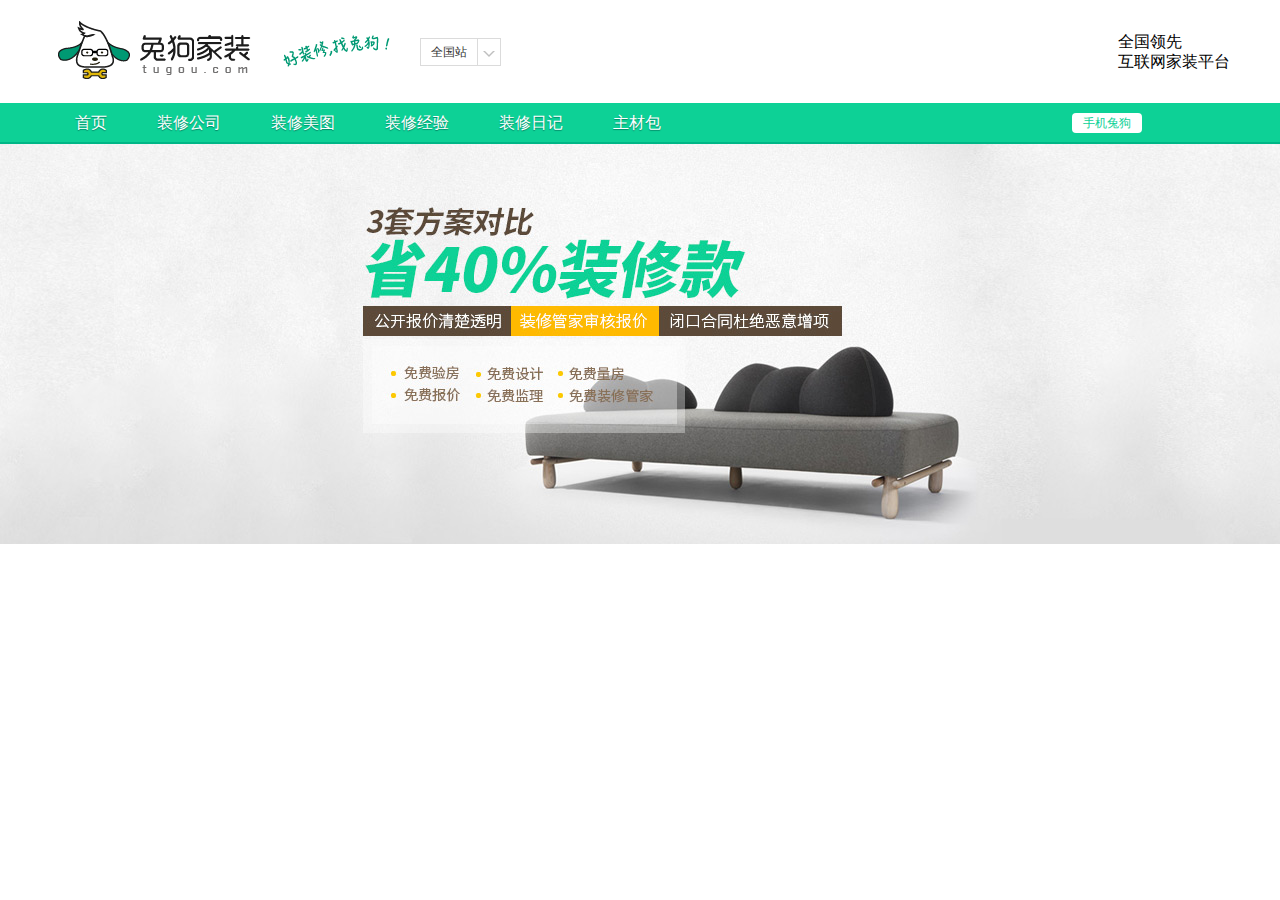
==== homePage/index.html @ f689abb0 "保存未完成的兔狗整装版页面" ====
<!DOCTYPE html>
<html lang="en">
<head>
	<meta charset="UTF-8">
	<title>整体装首页</title>
</head>
<link rel="stylesheet" href="css/main.css">
<body>

<div class="logo">

	<div class="logo_div">
		<img src="images/logo.png" alt="">
	</div>

	<div class="logo_div">
		<img src="images/slogan.png" alt="">
	</div>

	<div class="logo_div">
		<span class="areaSpan">全国站
		<i></i>
		</span>
		<ul id="areaUl">
		<li class="areaUl_li">
			<span>[A-E]</span>
			<span>北京站</span>
			<span>重庆站</span>
			<span>成都站</span>
			<span>长沙站</span>
		</li>
		<li class="areaUl_li">
			<span>[F-H]</span>
			<span>杭州站</span>
			<span>福州站</span>
			<span>广州站</span>
			<span>合肥站</span>
		</li>
		<li class="areaUl_li">
			<span>[J-L]</span>
			<span>济南站</span>
		</li>
		<li class="areaUl_li">
			<span>[M-Q]</span>
			<span>南京站</span>
			<span>宁波站</span>
			<span>青岛站</span>
		</li>
		<li class="areaUl_li">
			<span>[R-T]</span>
			<span>上海站</span>
			<span>苏州站</span>
			<span>深圳站</span>
			<span>石家庄站</span>
			<span>太原站</span>
			<span>天津站</span>
		</li>
		<li class="areaUl_li">
			<span>[W-X]</span>
			<span>武汉站</span>
			<span>无锡站</span>
			<span>西安站</span>
		</li>
		<li class="areaUl_li">
			<span>[Y-Z]</span>
			<span>郑州站</span>
		</li>
		</ul>
	</div>
	<div class="logo_div_right">
		<span>全国领先<br/>互联网家装平台</span>
	</div>
	<div class="logo_div_right">
		<i></i>
	</div>

</div>

<div class="nav">
	<ul class="navUl">
		<li class="navUl_li">首页</li>
		<li class="navUl_li">装修公司</li>
		<li class="navUl_li">装修美图</li>
		<li class="navUl_li">装修经验</li>
		<li class="navUl_li">装修日记</li>
		<li class="navUl_li">主材包</li>
		<li class="navUl_li_right">
		<span>手机兔狗</span>
		<div class="li_img">
			<span>随时随地 省心装修</span>
			<img src="images/qrcode_mobile.jpg" alt="">
		</div>
		</li>
		<li class="navUl_li_right"><i></i></li>

	</ul>
</div>

<div class="content">
	<div class="banerContainer">
		<div class="banerleft">
			<div class="banerTitle">一站式整装全包</div>
			<div class="banerContent">
				<span>预算省30% 配置高30%</span>
				<div class="banerInput">
					<input type="text" placeholder="您的姓名">
					<input type="text" placeholder="手机号码">
					<div class="chooseCity">
						<span>选择城市</span>
						<i></i>
					</div>
					<div class="apointment">立即预约</div>
					<div class="userNum">已有<i> 2000 </i>户业主预约成功</div>
				</div>
			</div>
		</div>
		<div class="banerright">
			<img src="images/banner_free.png" alt="">
		</div>
	</div>
	<!-- <div class="contentBgScroll"> -->
			<div class="contentBg" id="contentBg1">
				<img src="images/banner_0.jpg" class="tranformX" alt="">
			</div>
			<div class="contentBg" id="contentBg2">
				<img src="images/banner_1.jpg" class="tranformX" alt="">
			</div>
			<div class="contentBg" id="contentBg3">
				<img src="images/banner_2.jpg" class="tranformX" alt="">
			</div>
	<!-- </div> -->
	
</div>


<script src="../js/jquery-2.1.3.min.js"></script>
   <script src="js/main.js"></script> 
</body>
</html>
---- homePage/css/main.css ----
@charset UTF-8;
html,body{
	margin: 0;
	padding: 0;
	width: 100%;
	font: 12px/1.5 \5FAE\8F6F\96C5\9ED1, tahoma, arial, \5B8B\4F53, sans-serif;
}
.logo{
	position: relative;
	width: 1180px;
	height: 103px;
	margin: 0 auto;
}
.logo .logo_div{
	display: block;
	float: left;
	position: relative;
	height: 100%;
}
.logo .logo_div img{
	display: block;
	position: relative;
	height: 100%;
}
.logo .logo_div:nth-child(2) img{
	height: 50px;
	top: 50%;
	margin: -25px 0 0 0;
}
.logo .logo_div .areaSpan{
	display: block;
	position: relative;
	width: 81px;
	height: 28px;
	top: 50%;
	line-height: 26px;
	margin: -14px 0 0 0;
	padding: 0 0 0 10px;
	color: #333333;
	border: 1px solid #dbdbdb;
	overflow: hidden;
	cursor: pointer;
	 box-sizing:border-box;
  -webkit-box-sizing:border-box;
  -moz-box-sizing:border-box;
  -ms-box-sizing:border-box;
  -o-box-sizing:border-box;
}
.logo .logo_div .areaSpan:hover i{
	-webkit-transform:rotate3D(0,0,1,-180deg);
  -moz-transform:rotate3D(0,0,1,-180deg);
  -o-transform:rotate3D(0,0,1,-180deg);
  -ms-transform:rotate3D(0,0,1,-180deg);
  transform:rotate3D(0,0,1,-180deg);
  border-width: 0 1px 0 0;
}
.logo .logo_div .areaSpan:hover i::before{
border-color: #009973 transparent transparent ;
}
.logo .logo_div .areaSpan i{
	display: block;
	position: relative;
	float: right;
	width: 23px;
	height: 28px;
	border-width: 0 0 0 1px;
	border-color: #dbdbdb;
	border-style: solid;
	box-sizing:border-box;
  -webkit-box-sizing:border-box;
  -moz-box-sizing:border-box;
  -ms-box-sizing:border-box;
  -o-box-sizing:border-box;
}
.logo .logo_div .areaSpan i::before{
	content: '';
	position: absolute;
	top: 50%;
	left: 50%;
	margin: -2px 0 0 -6px;
	width: 0;
	height: 0;
	border-width: 6px;
	 border-color: #bfbfbf transparent transparent ;
	 border-style: solid;
}
.logo .logo_div .areaSpan i::after{
	content: '';
	position: absolute;
	top: 50%;
	left: 50%;
	margin: -2px 0 0 -4px;
	width: 0;
	height: 0;
	border-width: 4px;
	border-color: #fff transparent transparent ;
	border-style: solid;
}
.logo .logo_div .areaSpan:hover + #areaUl,
.logo .logo_div #areaUl:hover{
	height: auto;
	padding: 15px 10px 5px 10px;
	border: 1px solid #dbdbdb;
}
.logo .logo_div #areaUl{
	position: relative;
	display: block;
	list-style: none;
	margin: 0;
	padding: 0;
	width: 450px;
	height: 0;
	top: 50%;
	/*margin: 14px 0 0 0;*/
	margin: -1px 0 0 0;
	z-index: 99;
	overflow: hidden;
	background-color: #fff;
	box-sizing:border-box;
  -webkit-box-sizing:border-box;
  -moz-box-sizing:border-box;
  -ms-box-sizing:border-box;
  -o-box-sizing:border-box;
   -webkit-transition: height .6s ease-in;
  -moz-transition: height .6s ease-in;
  -o-transition: height .6s ease-in;
  -ms-transition: height .6s ease-in;
  transition: height .6s ease-in;  
}
.logo .logo_div #areaUl .areaUl_li{
	display: block;
	position: relative;
	width: 100%;
	margin:0 0 15px 0;
}
.logo .logo_div #areaUl .areaUl_li span{
	text-align: center;
	display: inline-block;
	width: 58px;
}
.logo .logo_div #areaUl .areaUl_li span:nth-child(1){
	color: #42a98a;
}
.logo .logo_div_right{
	position: relative;
	float: right;
	height: 100%;
	
}
.logo .logo_div_right span{
	display: block;
	position: relative;
	top: 50%;
	margin: -20px 0 0 0;
	font-size: 16px;
	line-height: 20px;
}
.logo .logo_div_right i{
	display: block;
	position: relative;
	width: 50px;
	height: 50px;
	top: 50%;
	margin: -25px 0 0 0;
	background: url("http://img.tugou.com/images/tugou5/icon_new.png") no-repeat;
	background-position: -200px 0;
}
.nav{
	position: relative;
	height:41px;
	width: 100%;
	background-color: #0dd196;
		box-sizing:border-box;
  -webkit-box-sizing:border-box;
  -moz-box-sizing:border-box;
  -ms-box-sizing:border-box;
  -o-box-sizing:border-box;
  border-color:#00b686;
  border-style:solid;
  border-width: 0 0 2px 0; 
}
.nav .navUl{
	display: block;
	position: relative;
	list-style: none;
	margin: 0 auto;
	padding: 0;
	height: 100%;
	width: 1180px;
}
.nav .navUl .navUl_li{
	display: block;
	position: relative;
	height: 100%;
	line-height: 40px;
	font-size: 16px;
	text-shadow: 0 1px 1px rgba(2, 128, 97, .9);
	color: #fff;
	float: left;
	padding: 0 25px 0 25px;
}
.nav .navUl .navUl_li:hover{
	background-color: #03b085;
}
.nav .navUl .navUl_li_right{
	display: block;
	position: relative;
	height: 100%;
	float: right;
}
.nav .navUl .navUl_li_right span{
	display: block;
	position: relative;
	top: 50%;
	width: 70px;
	height: 20px;
	margin: -10px 0 0 0;
	background-color: #fff;
	color: #0dd196;
	text-align: center;
	border-radius: 4px;
	line-height: 20px;
}
.nav .navUl .navUl_li_right:hover .li_img,
.nav .navUl .navUl_li_right .li_img:hover{
	height: 190px;
	padding: 15px;
	border: 2px solid #00b686;
}
.nav .navUl .navUl_li_right .li_img{
	position: relative;
	width: 158px;
	height: 0;
	top: 100%;
	margin: -10px 0 0 0;
	background-color: #fff;
	overflow: hidden;
	z-index: 999;
	box-sizing:border-box;
  -webkit-box-sizing:border-box;
  -moz-box-sizing:border-box;
  -ms-box-sizing:border-box;
  -o-box-sizing:border-box;
}
.nav .navUl .navUl_li_right .li_img span{
	display: block;
	position: relative;
	width: 100%;
	top: 0;
	color: #3f4752;
    font-size: 14px;
    margin:0 0 10px 0;
}
.nav .navUl .navUl_li_right .li_img img{
	display: block;
	position: relative;
}
.nav .navUl .navUl_li_right i{
	display: block;
	position: relative;
	width: 18px;
	height: 26px;
	background: url("http://img.tugou.com/images/tugou5/icon_new.png") no-repeat;
	background-position: -166px -12px;
	top: 50%;
	right: 10px;
	margin: -13px 0 0 0;
}
.content{
	position: relative;
	width: 100%;
	height: 400px;
}
.content .banerContainer{
	position: relative;
	width: 1180px;
	height: 0;
	margin: 0 auto;
}
.content .banerContainer .banerleft{
	position: absolute;
	width: 259px;
	height: 355px;
	border-top: 2px solid #00b686;
	background-color: #fff;
	margin: 17px 0 0 0;
	top: 0;
	left: 0;
	box-sizing:border-box;
  -webkit-box-sizing:border-box;
  -moz-box-sizing:border-box;
  -ms-box-sizing:border-box;
  -o-box-sizing:border-box;
}
.content .banerContainer .banerleft .banerTitle{
	position: relative;
	width: 100%;
	height: 54px;
	line-height: 54px;
	text-align: center;
	font-size: 28px;
	font-weight: bold;
}
.content .banerContainer .banerleft .banerContent{
	position: relative;
	width: 259px;
	height: 299px;
	padding: 20px;
	box-sizing:border-box;
  -webkit-box-sizing:border-box;
  -moz-box-sizing:border-box;
  -ms-box-sizing:border-box;
  -o-box-sizing:border-box;
}
.content .banerContainer .banerleft .banerContent span{
	display: block;
	position: relative;
	margin: 0 0 15px 0;
	color: #03b085;
	font-size: 15px;
	text-align: center;
}
.content .banerContainer .banerleft .banerContent .banerInput{
	position: relative;
	width: 219px;
	height: 208px;
}
.content .banerContainer .banerleft .banerContent .banerInput input{
	display: block;
	position: relative;
	width: 100%;
	height: 44px;
	margin: 0 0 8px 0;
	padding: 0 10px 0 10px;
	color: #bfbfbf;
	font-size: 12px;
	border: 1px solid #e5e5e5;
	box-sizing:border-box;
  -webkit-box-sizing:border-box;
  -moz-box-sizing:border-box;
  -ms-box-sizing:border-box;
  -o-box-sizing:border-box;
}
.content .banerContainer .banerleft .banerContent .banerInput .chooseCity{
	display: block;
	position: relative;
	width: 100%;
	height: 46px;
	padding: 0 10px 0 10px;
	color: #bfbfbf;
	font-size: 12px;
	border: 1px solid #e5e5e5;
	background-color: #fafafa;
	box-sizing:border-box;
  -webkit-box-sizing:border-box;
  -moz-box-sizing:border-box;
  -ms-box-sizing:border-box;
  -o-box-sizing:border-box;
}
.content .banerContainer .banerleft .banerContent .banerInput .chooseCity > span{
	line-height: 46px;
	display: inline;
	color:#626262;
	font-size: 12px;;
	font-size: 12px;
}
.content .banerContainer .banerleft .banerContent .banerInput .chooseCity > i{
	display: block;
	position: relative;
	float: right;
	width: 23px;
	height: 28px;
	top: 50%;
	right: 0;
	margin: -14px 0 0 0;
}
.content .banerContainer .banerleft .banerContent .banerInput .chooseCity i::before{
	content: '';
	position: absolute;
	top: 50%;
	left: 50%;
	margin: -2px 0 0 -6px;
	width: 0;
	height: 0;
	border-width: 6px;
	 border-color: #bfbfbf transparent transparent ;
	 border-style: solid;
}
.content .banerContainer .banerleft .banerContent .banerInput .chooseCity i::after{
	content: '';
	position: absolute;
	top: 50%;
	left: 50%;
	margin: -2px 0 0 -4px;
	width: 0;
	height: 0;
	border-width: 4px;
	border-color: #fff transparent transparent ;
	border-style: solid;
}
.content .banerContainer .banerleft .banerContent .banerInput .chooseCity:hover > i{
	-webkit-transform:rotate3D(0,0,1,-180deg);
  -moz-transform:rotate3D(0,0,1,-180deg);
  -o-transform:rotate3D(0,0,1,-180deg);
  -ms-transform:rotate3D(0,0,1,-180deg);
  transform:rotate3D(0,0,1,-180deg);
}
.content .banerContainer .banerleft .banerContent .banerInput .chooseCity:hover > i::before{
border-color: #bfbfbf transparent transparent ;
}
.content .banerContainer .banerleft .banerContent .banerInput .apointment{
	position: relative;
	width: 100%;
	height: 44px;
	line-height: 44px;
	text-align: center;
	font-size: 18px;
	color: #FFFFFF;
	background-color: #03b085;
	margin: 7px 0 7px 0;
}
.content .banerContainer .banerleft .banerContent .banerInput .userNum{
	position: relative;
	width: 100%;
	height: 18px;
	text-align: center;
	line-height: 18px;
	color: #bfbfbf;
	font-size: 12px;
}
.content .banerContainer .banerleft .banerContent .banerInput .userNum > i{
	font-style: normal;
	color: #ffc800;
}
.content .banerContainer .banerright{
	position: absolute;
	width: 230px;
	height: 400px;
	top: 0;
	right: 0;
}
.content .banerContainer .banerright img{
	display: block;
	position: relative;
	height: 100%;
	top: 0;
	left: 0;
}
.content .contentBg{
	position: absolute;
	top: 0;
	height: 100%;
	width: 100%;
	float: left;
	 -webkit-transition: all 1.2s ease-in;
  -moz-transition: all 1.2s ease-in;
  -o-transition: all 1.2s ease-in;
  -ms-transition: all 1.2s ease-in;
  transition: all 1.2s ease-in;  
}
.content #contentBg1{
	left: 0;
}
.content #contentBg2{
	left: 100%;
}
.content #contentBg1{
	left: 200%;
}
.content .contentBg img{
	position: absolute;
	height: 100%;
	top: 0;
	left: 50%;
}
.tranformX{
	-webkit-transform:translate3D(-50%,0,0);
  -moz-transform:translate3D(-50%,0,0);
  -o-transform:translate3D(-50%,0,0);
  -ms-transform:translateX(-50%);
  transform:translate3D(-50%,0,0);
}
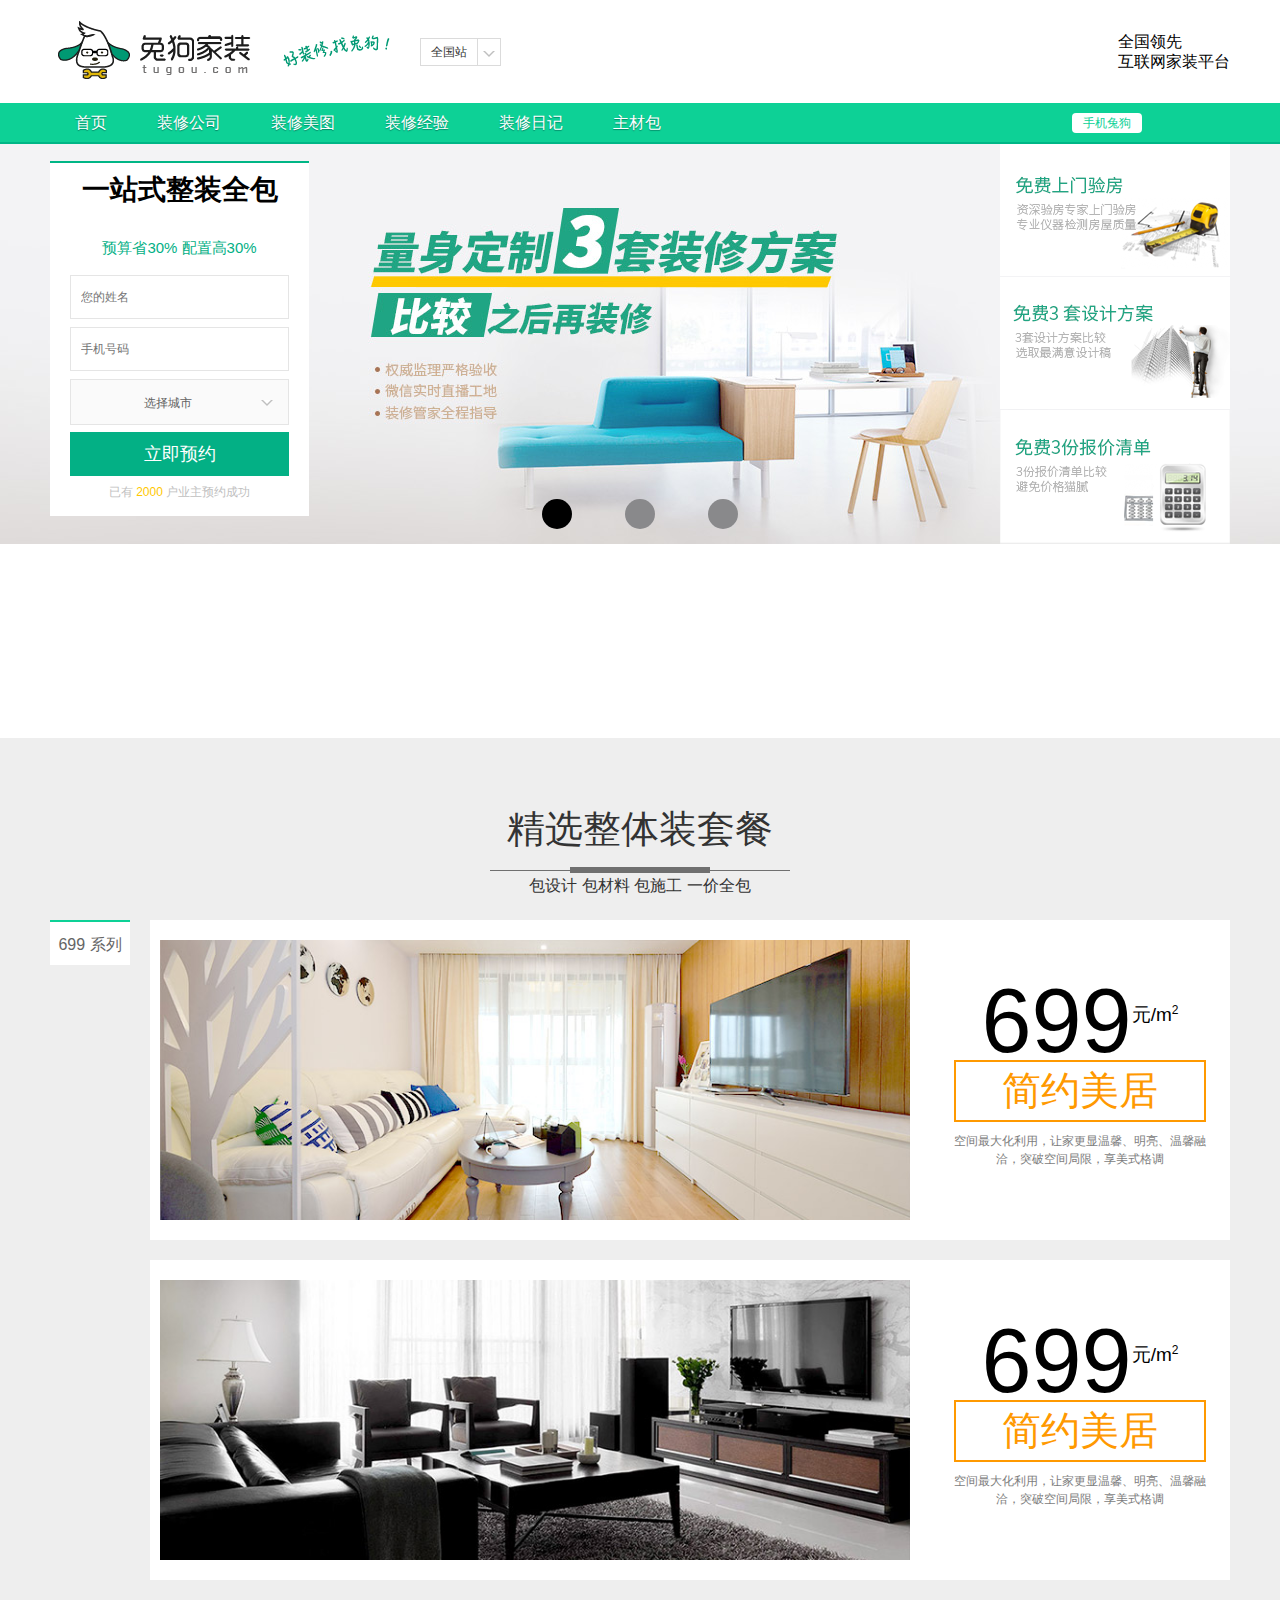
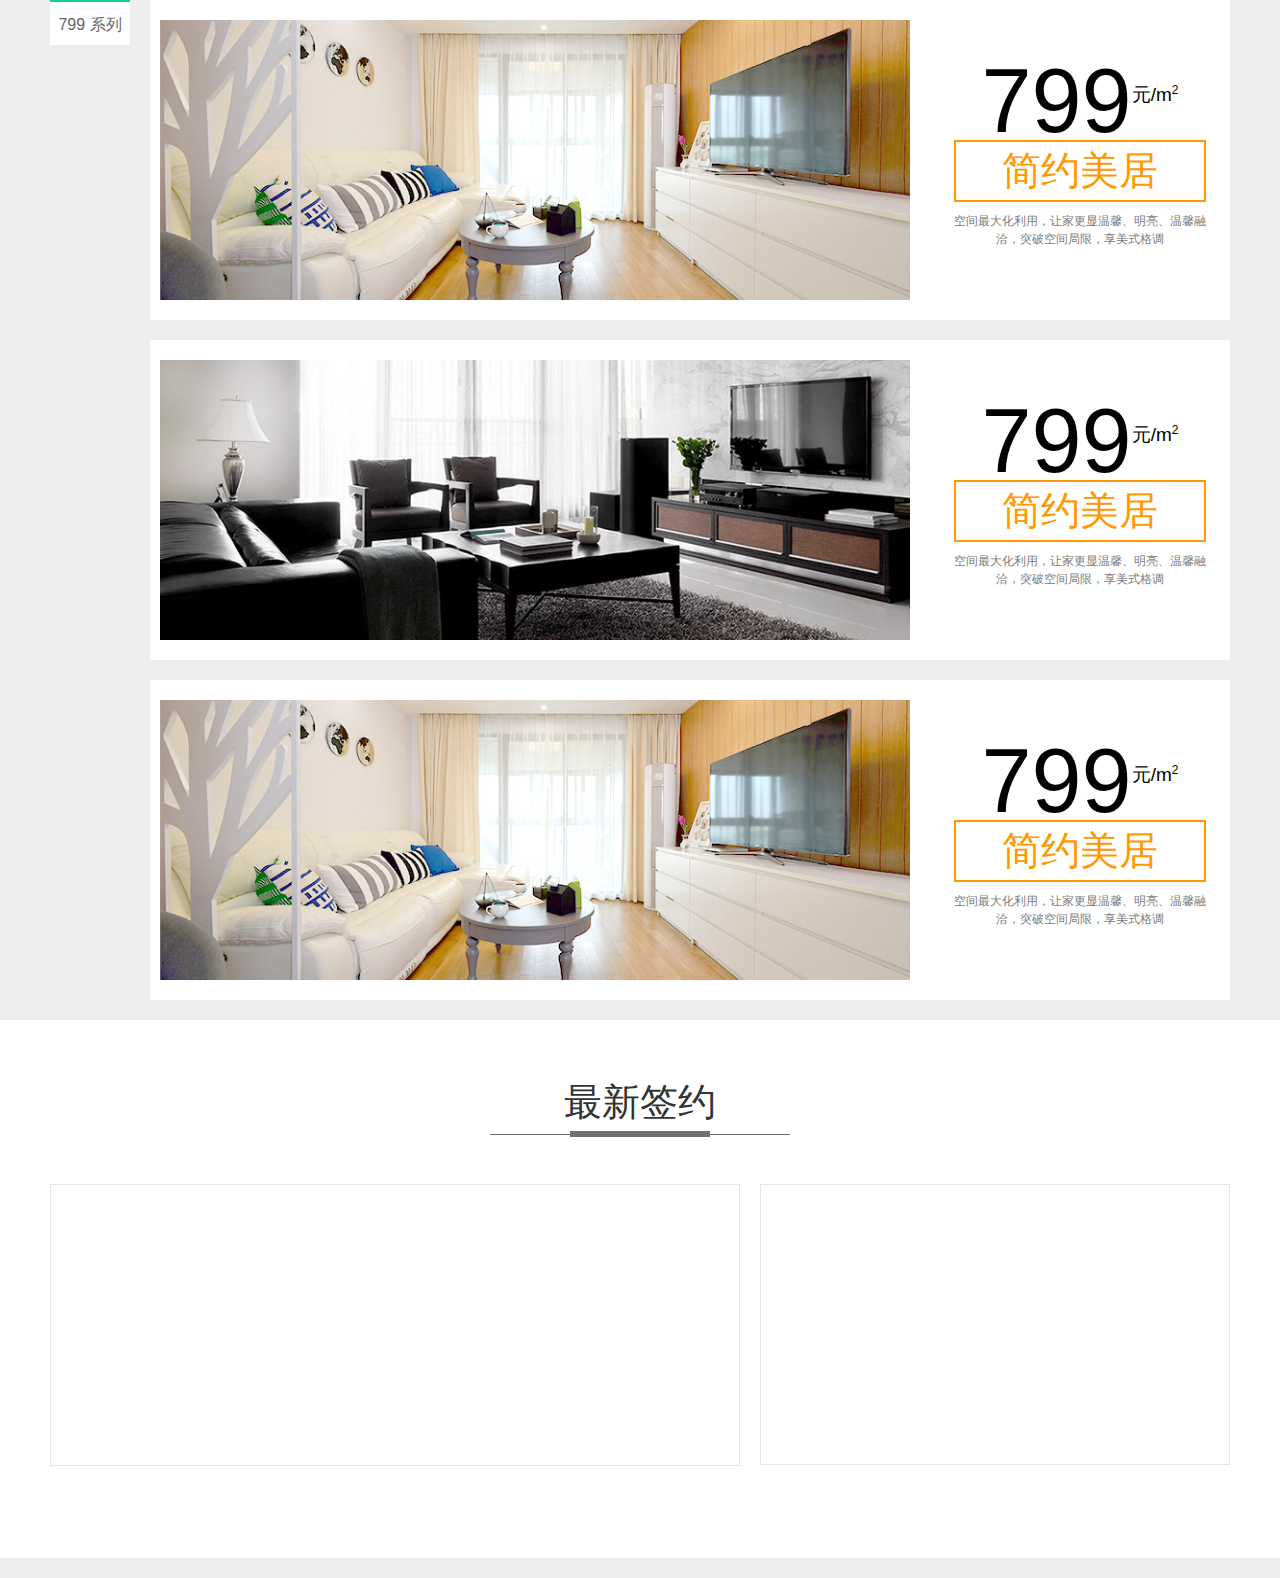
==== commit 1b6e7e2b: "保存整体装进度" ====
--- a/homePage/index.html
+++ b/homePage/index.html
@@ -119,6 +119,9 @@
 		</div>
 	</div>
 	<!-- <div class="contentBgScroll"> -->
+	<input type="radio" class="radioInput" name="contentBg" checked id="radio1">
+	<input type="radio" class="radioInput" name="contentBg" id="radio2">
+	<input type="radio" class="radioInput" name="contentBg" id="radio3">
 			<div class="contentBg" id="contentBg1">
 				<img src="images/banner_0.jpg" class="tranformX" alt="">
 			</div>
@@ -129,8 +132,110 @@
 				<img src="images/banner_2.jpg" class="tranformX" alt="">
 			</div>
 	<!-- </div> -->
-	
-</div>
+</div>
+
+
+<div class="iconContainer">
+		<i></i>
+</div>
+
+<div class="bottomHalf">
+	<div class="wordTitle">
+		<span>精选整体装套餐</span>
+	</div>
+
+	<div class="btmItem">
+		<div class="price" style="opacity:1;">699 系列</div>
+		<div class="itemContent">
+			<div class="itemImg">
+				<div class="itemMask">
+					<span>查看详情 ></span>
+				</div>
+				<img src="images/1.jpg" alt="">
+			</div>
+			<div class="itemTitle">
+				<span>699<sup>元/m<sup>2</sup></sup></span>
+				<span>简约美居</span>
+				<span>空间最大化利用，让家更显温馨、明亮、温馨融洽，突破空间局限，享美式格调</span>
+			</div>
+		</div>
+	</div>
+	<div class="btmItem">
+		<div class="price">699 系列</div>
+		<div class="itemContent">
+			<div class="itemImg">
+				<div class="itemMask">
+					<span>查看详情 ></span>
+				</div>
+				<img src="images/2.jpg" alt="">
+			</div>
+			<div class="itemTitle">
+				<span>699<sup>元/m<sup>2</sup></sup></span>
+				<span>简约美居</span>
+				<span>空间最大化利用，让家更显温馨、明亮、温馨融洽，突破空间局限，享美式格调</span>
+			</div>
+		</div>
+	</div>
+	<div class="btmItem">
+		<div class="price" style="opacity:1;">799 系列</div>
+		<div class="itemContent">
+			<div class="itemImg">
+				<div class="itemMask">
+					<span>查看详情 ></span>
+				</div>
+				<img src="images/1.jpg" alt="">
+			</div>
+			<div class="itemTitle">
+				<span>799<sup>元/m<sup>2</sup></sup></span>
+				<span>简约美居</span>
+				<span>空间最大化利用，让家更显温馨、明亮、温馨融洽，突破空间局限，享美式格调</span>
+			</div>
+		</div>
+	</div>
+	<div class="btmItem">
+		<div class="price">699 系列</div>
+		<div class="itemContent">
+			<div class="itemImg">
+				<div class="itemMask">
+					<span>查看详情 ></span>
+				</div>
+				<img src="images/2.jpg" alt="">
+			</div>
+			<div class="itemTitle">
+				<span>799<sup>元/m<sup>2</sup></sup></span>
+				<span>简约美居</span>
+				<span>空间最大化利用，让家更显温馨、明亮、温馨融洽，突破空间局限，享美式格调</span>
+			</div>
+		</div>
+	</div>
+	<div class="btmItem">
+		<div class="price">699 系列</div>
+		<div class="itemContent">
+			<div class="itemImg">
+				<div class="itemMask">
+					<span>查看详情 ></span>
+				</div>
+				<img src="images/1.jpg" alt="">
+			</div>
+			<div class="itemTitle">
+				<span>799<sup>元/m<sup>2</sup></sup></span>
+				<span>简约美居</span>
+				<span>空间最大化利用，让家更显温馨、明亮、温馨融洽，突破空间局限，享美式格调</span>
+			</div>
+		</div>
+	</div>
+
+	<div class="userBaner">
+		<div class="userBanerContent">
+			<span>最新签约</span>
+			<div class="sliderBox"></div>
+			<div class="signBox"></div>
+		</div>
+	</div>
+</div>
+
+
+
 
 
 <script src="../js/jquery-2.1.3.min.js"></script>
--- a/homePage/css/main.css
+++ b/homePage/css/main.css
@@ -22,7 +22,7 @@
 	position: relative;
 	height: 100%;
 }
-.logo .logo_div:nth-child(2) img{
+.logo .logo_div:nth-child(2) img{ 
 	height: 50px;
 	top: 50%;
 	margin: -25px 0 0 0;
@@ -207,6 +207,7 @@
 	position: relative;
 	height: 100%;
 	float: right;
+	cursor: pointer;
 }
 .nav .navUl .navUl_li_right span{
 	display: block;
@@ -226,6 +227,7 @@
 	height: 190px;
 	padding: 15px;
 	border: 2px solid #00b686;
+	z-index: 9999;
 }
 .nav .navUl .navUl_li_right .li_img{
 	position: relative;
@@ -270,6 +272,8 @@
 	position: relative;
 	width: 100%;
 	height: 400px;
+	overflow: hidden;
+	text-align: center;
 }
 .content .banerContainer{
 	position: relative;
@@ -286,6 +290,7 @@
 	margin: 17px 0 0 0;
 	top: 0;
 	left: 0;
+	z-index: 999;
 	box-sizing:border-box;
   -webkit-box-sizing:border-box;
   -moz-box-sizing:border-box;
@@ -438,6 +443,7 @@
 	height: 400px;
 	top: 0;
 	right: 0;
+	z-index: 999;
 }
 .content .banerContainer .banerright img{
 	display: block;
@@ -452,19 +458,76 @@
 	height: 100%;
 	width: 100%;
 	float: left;
+	opacity: .4;
+	overflow: hidden;
 	 -webkit-transition: all 1.2s ease-in;
   -moz-transition: all 1.2s ease-in;
   -o-transition: all 1.2s ease-in;
   -ms-transition: all 1.2s ease-in;
   transition: all 1.2s ease-in;  
 }
+.content .radioInput{
+	display: inline-block;
+	position: relative;
+	width: 60px;
+	height: 60px;
+	margin: 340px 10px 0 10px;
+	visibility: hidden;
+	cursor: pointer;
+	z-index: 999;
+}
+.content .radioInput::before{
+	content: '';
+	position: absolute;
+	width: 30px;
+	height: 30px;
+	top: 50%;
+	left: 50%;
+	margin: -15px 0 0 -15px;
+	border-radius: 50%;
+	visibility: visible;
+	background-color: rgb(137, 137, 139);
+}
+.content .radioInput:checked::before{
+	background-color: rgb(0,0,0);
+}
+#radio1:checked ~ .contentBg{
+	-webkit-transform:translate3D(0,0,0);
+  -moz-transform:translate3D(0,0,0);
+  -o-transform:translate3D(0,0,0);
+  -ms-transform:translateX(0);
+  transform:translate3D(0,0,0);
+}
+#radio2:checked ~ .contentBg{
+	-webkit-transform:translate3D(-100%,0,0);
+  -moz-transform:translate3D(-100%,0,0);
+  -o-transform:translate3D(-100%,0,0);
+  -ms-transform:translateX(-100%);
+  transform:translate3D(-100%,0,0);
+}
+#radio3:checked ~ .contentBg{
+	-webkit-transform:translate3D(-200%,0,0);
+  -moz-transform:translate3D(-200%,0,0);
+  -o-transform:translate3D(-200%,0,0);
+  -ms-transform:translateX(-200%);
+  transform:translate3D(-200%,0,0);
+}
+#radio1:checked ~ #contentBg1{
+	opacity: 1;
+}
+#radio2:checked ~ #contentBg2{
+	opacity: 1;
+}
+#radio3:checked ~ #contentBg3{
+	opacity: 1;
+}
 .content #contentBg1{
 	left: 0;
 }
 .content #contentBg2{
 	left: 100%;
 }
-.content #contentBg1{
+.content #contentBg3{
 	left: 200%;
 }
 .content .contentBg img{
@@ -472,6 +535,285 @@
 	height: 100%;
 	top: 0;
 	left: 50%;
+}
+.iconContainer{
+	position: relative;
+	width: 1180px;
+	height: 174px;
+	margin: 0 auto;
+}
+.iconContainer i{
+	display: block;
+	position: relative;
+	width: 100%;
+	height: 130px;
+	margin: 20px 0 20px 0;
+	background: url("http://img.tugou.com/images/tugou5/icon_new.png") no-repeat;
+	background-position: 0 -180px;
+}
+.bottomHalf{
+	position: relative;
+	width: 100%;
+	background: #eee;
+	padding: 0 0 20px 0;
+}
+.bottomHalf .wordTitle{
+	position: relative;
+	width: 1180px;
+	height: 182px;
+	margin: 0 auto;
+}
+.bottomHalf .wordTitle > span{
+	display: block;
+	position: absolute;
+	width: 100%;
+	height: 82px;
+	top: 50%;
+	margin: -41px 0 0 0;
+	text-align: center;
+	line-height: 82px;
+	font-size: 38px;
+	font-family: 微软雅黑, tahoma, arial, 宋体, sans-serif;
+	color: rgb(51, 51, 51);
+}
+.bottomHalf .wordTitle > span::before,
+.bottomHalf .wordTitle > span::after{
+	position: absolute;
+ 	left: 50%;
+ 	top: 100%;
+}
+.bottomHalf .wordTitle > span::before{
+	content: '包设计 包材料 包施工 一价全包';
+	width: 300px;
+	height: 30px;
+	font-size: 16px;
+	margin: 0 0 0 -150px;
+	line-height: 30px;
+	border-width: 1px 0 0 0;
+	border-style:solid;
+	border-color: #6f6f6f; 
+	 box-sizing:border-box;
+  -webkit-box-sizing:border-box;
+  -moz-box-sizing:border-box;
+  -ms-box-sizing:border-box;
+  -o-box-sizing:border-box;
+}
+.bottomHalf .wordTitle > span::after{
+	content: '';
+	height: 6px;
+	width: 140px;
+	margin: -3px 0 0 -70px;
+	background-color: #6f6f6f;
+}
+.bottomHalf .btmItem{
+	position: relative;
+	width: 1180px;
+	height: 320px;
+	margin: 0 auto 20px auto;
+}
+.bottomHalf .btmItem .price{
+	position: relative;
+	width: 80px;
+	height: 45px;
+	top: 0;
+	left: 0;
+	opacity: 0;
+	border-width: 2px 0 0 0;
+	border-style: solid;
+	border-color: #0dd196;
+	color: #656565;
+	font-size: 16px;
+	text-align: center;
+	line-height: 45px;
+	background-color: #fff;
+	box-sizing:border-box;
+  -webkit-box-sizing:border-box;
+  -moz-box-sizing:border-box;
+  -ms-box-sizing:border-box;
+  -o-box-sizing:border-box;
+}
+.bottomHalf .btmItem .itemContent{
+	position: absolute;
+	width: 1080px;
+	height: 100%;
+	right: 0;
+	top: 0;
+	background-color: #fff;
+}
+.bottomHalf .btmItem .itemContent .itemImg{
+	position: relative;
+	width: 750px;
+	height: 280px;
+	float: left;
+	margin: 20px 30px 0 10px;
+	overflow: hidden;
+}
+.bottomHalf .btmItem .itemContent .itemImg > img{
+	position: absolute;
+	width: 100%;
+	height: 100%;
+	top: 0;
+	left: 0;
+}
+.bottomHalf .btmItem .itemContent .itemImg .itemMask{
+	position: relative;
+	width: 100%;
+	height:0;
+	background-color: rgba(0,0,0,.3);
+	z-index: 999;
+	text-align: center;
+	overflow: hidden;
+	cursor: pointer;
+	 -webkit-transition: height .6s;
+  -moz-transition: height .6s;
+  -o-transition: height .6s;
+  -ms-transition: height .6s;
+  transition: height .6s;  
+}
+.bottomHalf .btmItem .itemContent .itemImg:hover .itemMask{
+	height: 100%;
+}
+.bottomHalf .btmItem .itemContent .itemImg .itemMask > span{
+	border: 2px solid #fff;
+	padding: 16px 60px;
+	font-size: 25px;
+	color: #fff;
+	text-align: center;
+	line-height: 280px;
+}
+.bottomHalf .btmItem .itemContent .itemTitle{
+	float: left;
+	position: relative;
+	width: 280px;
+	height: 280px;
+	margin: 20px 0 0 0;
+}
+.bottomHalf .btmItem .itemContent .itemTitle > span:nth-child(1){
+	display: block;
+	position: relative;
+	width: 90%;
+	left: 5%;
+	height: 90px;
+	margin: 30px 0 0 0;
+	line-height: 80px;
+	text-align: center;
+	font-size: 90px;
+}
+.bottomHalf .btmItem .itemContent .itemTitle > span >sup{
+	font-size: 19px;
+	text-align: center;
+}
+.bottomHalf .btmItem .itemContent .itemTitle > span > sup > sup{
+	font-size: 12px;
+	text-align: center;
+}
+.bottomHalf .btmItem .itemContent .itemTitle > span:nth-child(2){
+	display: block;
+	position: relative;
+	width: 90%;
+	left: 5%;
+	height: 62px;
+	line-height: 58px;
+	font-size: 39px;
+	color: #FF9900;
+	border: 2px solid #FF9900;
+	text-align: center;
+	margin: 0 0 10px 0;
+	box-sizing:border-box;
+  -webkit-box-sizing:border-box;
+  -moz-box-sizing:border-box;
+  -ms-box-sizing:border-box;
+  -o-box-sizing:border-box;
+}
+.bottomHalf .btmItem .itemContent .itemTitle > span:nth-child(3){
+	display: block;
+	position: relative;
+	font-size: 12px;
+	text-align: center;
+	color:#7d7d7d;
+	padding: 0 5%;
+}
+.bottomHalf  .userBaner{
+	position: relative;
+	width: 100%;
+	height: 538px;
+	padding: 0 0 90px 0;
+	background-color: #fff;
+	box-sizing:border-box;
+  -webkit-box-sizing:border-box;
+  -moz-box-sizing:border-box;
+  -ms-box-sizing:border-box;
+  -o-box-sizing:border-box;
+}
+.bottomHalf  .userBaner  .userBanerContent{
+	position: relative;
+	width: 1180px;
+	height: 398px;
+	margin: 0 auto;
+}
+.bottomHalf  .userBaner  .userBanerContent > span{
+	display: block;
+	position: absolute;
+	width: 100%;
+	height: 64px;
+	margin: 50px 0 50px 0;
+	top: 0;
+	text-align: center;
+	line-height: 64px;
+	font-size: 38px;
+	font-family: 微软雅黑, tahoma, arial, 宋体, sans-serif;
+	color: rgb(51, 51, 51);
+}
+.bottomHalf  .userBaner  .userBanerContent > span::before,
+.bottomHalf  .userBaner  .userBanerContent > span::after{
+	position: absolute;
+ 	left: 50%;
+ 	top: 100%;
+}
+.bottomHalf  .userBaner  .userBanerContent > span::before{
+	content: '';
+	width: 300px;
+	height: 1px;
+	margin: 0 0 0 -150px;
+	background-color: #6f6f6f; 
+	 box-sizing:border-box;
+  -webkit-box-sizing:border-box;
+  -moz-box-sizing:border-box;
+  -ms-box-sizing:border-box;
+  -o-box-sizing:border-box;
+}
+.bottomHalf  .userBaner  .userBanerContent > span::after{
+	content: '';
+	height: 6px;
+	width: 140px;
+	margin: -3px 0 0 -70px;
+	background-color: #6f6f6f;
+}
+.bottomHalf  .userBaner  .userBanerContent  .signBox{
+	position: relative;
+	width: 470px;
+	height: 281px;
+	border: 1px solid #e5e5e5;
+	top: 164px;
+	left: 710px;
+	 box-sizing:border-box;
+  -webkit-box-sizing:border-box;
+  -moz-box-sizing:border-box;
+  -ms-box-sizing:border-box;
+  -o-box-sizing:border-box;
+}
+.bottomHalf  .userBaner  .userBanerContent .sliderBox{
+	position: absolute;
+	width: 690px;
+	height: 282px;
+	border: 1px solid #e5e5e5;
+	top: 164px;
+	overflow: hidden;
+	box-sizing:border-box;
+  -webkit-box-sizing:border-box;
+  -moz-box-sizing:border-box;
+  -ms-box-sizing:border-box;
+  -o-box-sizing:border-box;
 }
 .tranformX{
 	-webkit-transform:translate3D(-50%,0,0);
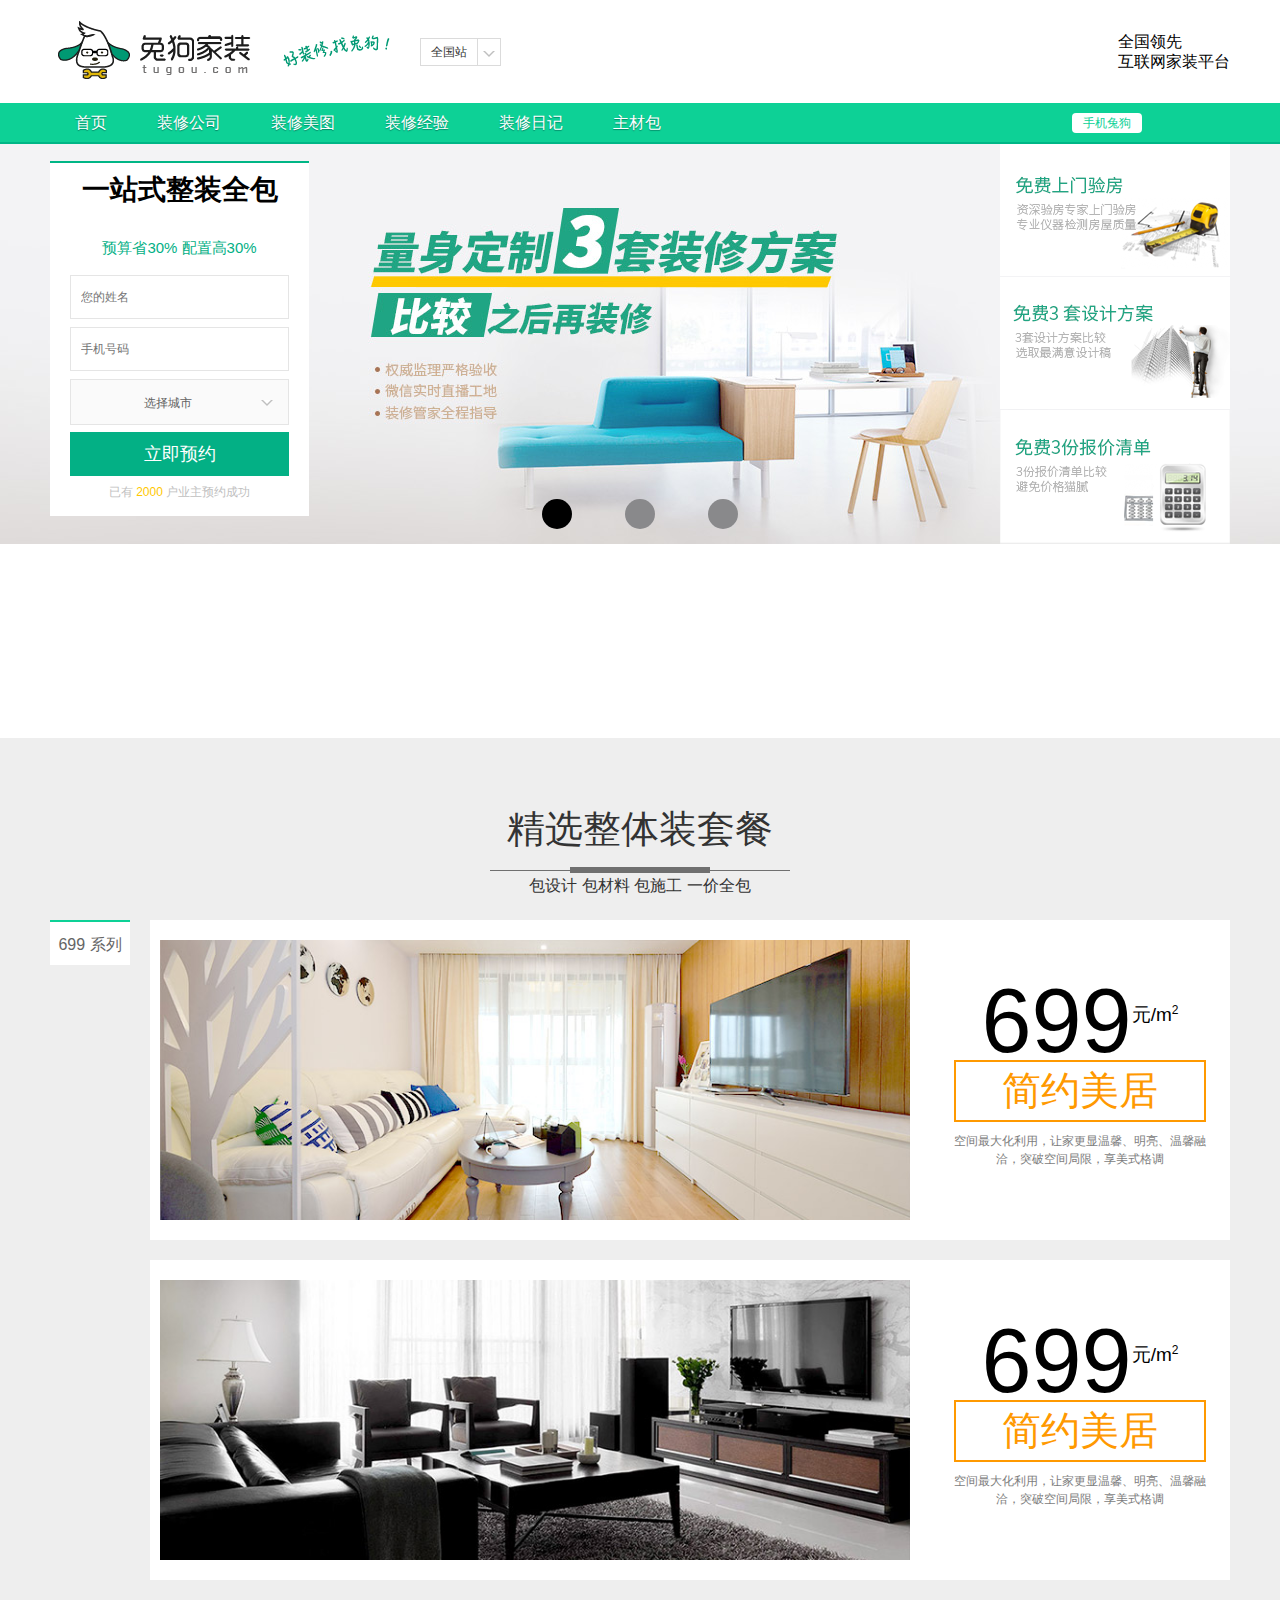
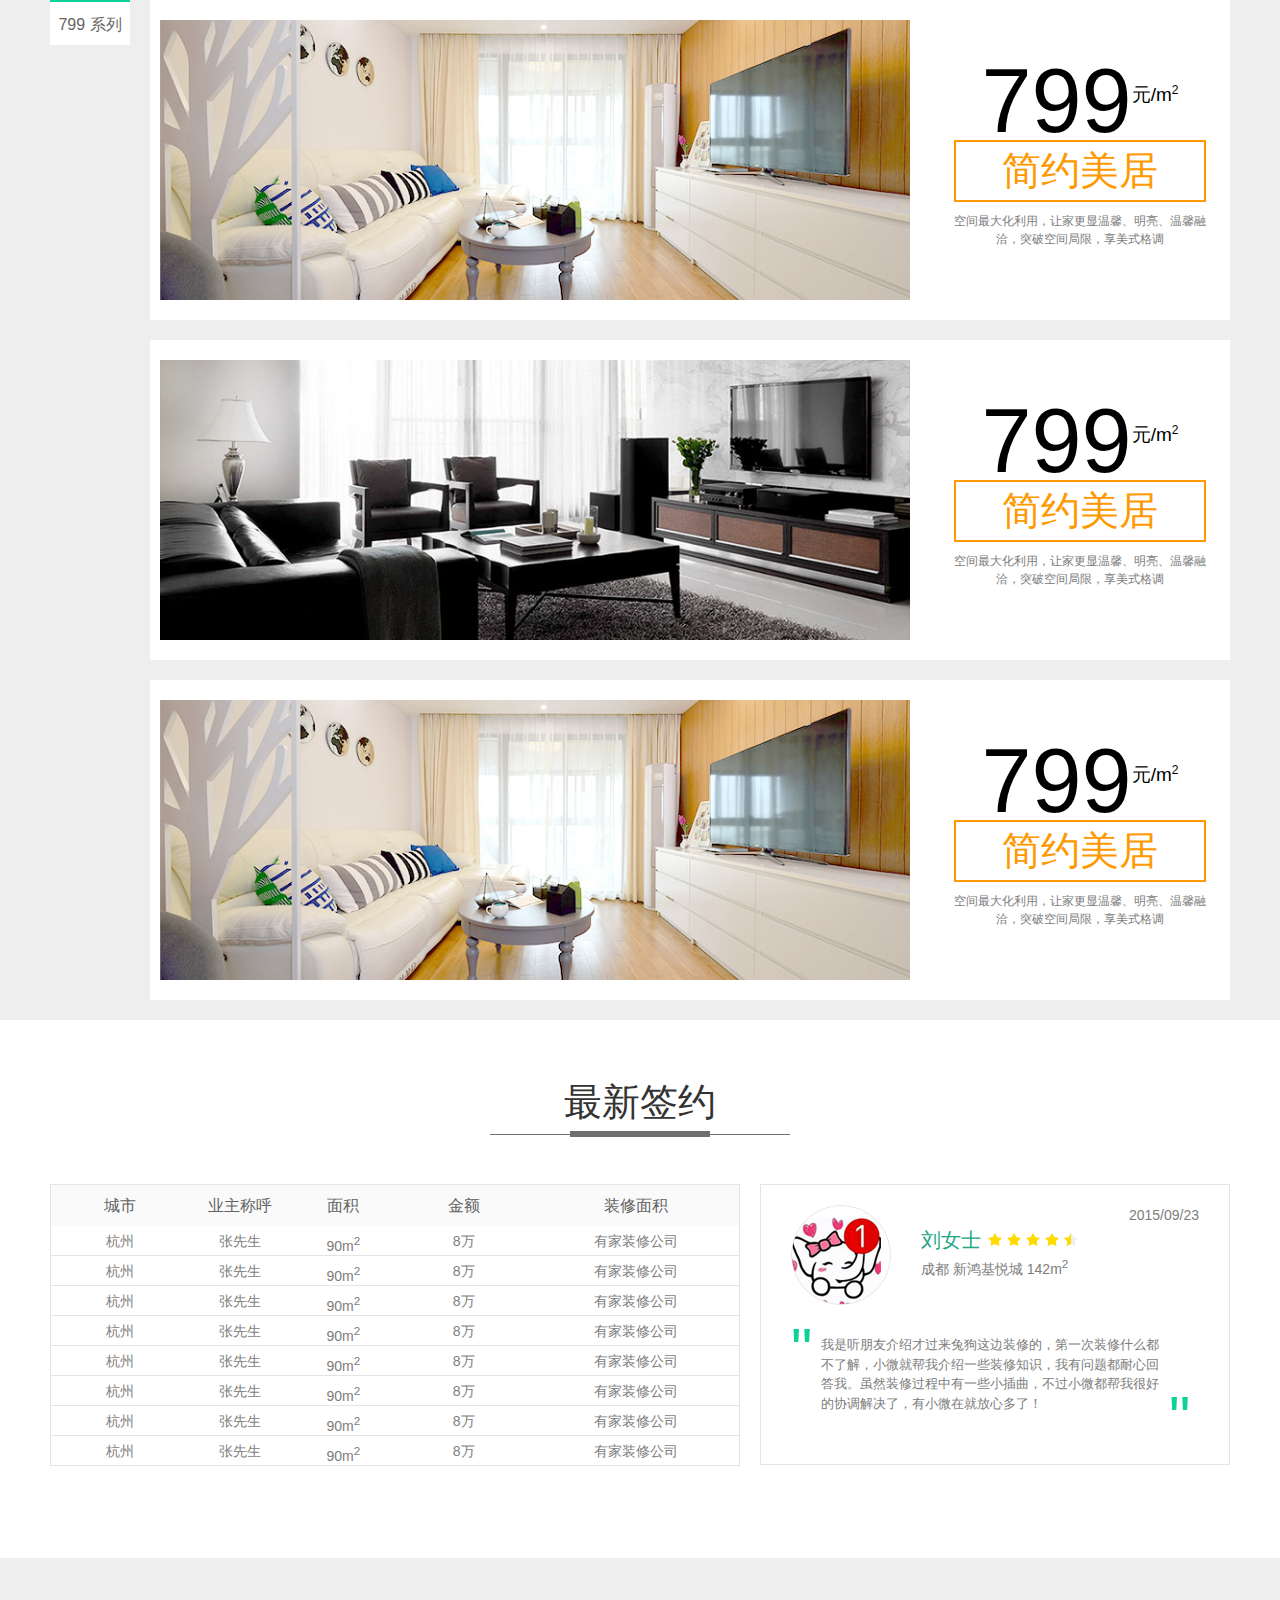
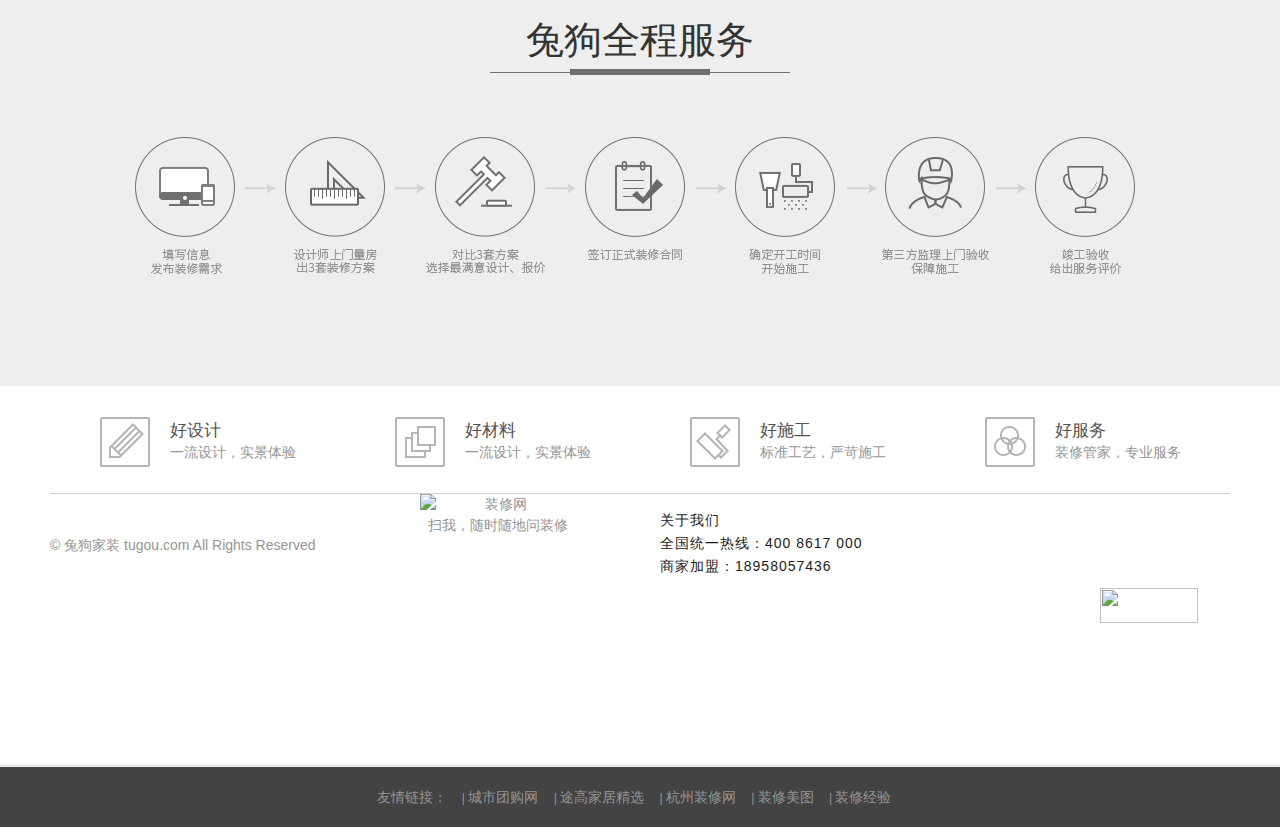
==== commit 1e4325cf: "保存整装版任务" ====
--- a/homePage/index.html
+++ b/homePage/index.html
@@ -228,13 +228,240 @@
 	<div class="userBaner">
 		<div class="userBanerContent">
 			<span>最新签约</span>
-			<div class="sliderBox"></div>
-			<div class="signBox"></div>
-		</div>
-	</div>
-</div>
-
-
+			<div class="sliderBox">
+				<ul class="sliderTitle">
+					<li>城市</li>
+					<li>业主称呼</li>
+					<li>面积</li>
+					<li>金额</li>
+					<li>装修面积</li>
+				</ul>
+				<ul class="sliderContent">
+					<li>
+						<span>杭州</span>
+						<span>张先生</span>
+						<span>90m<sup>2</sup></span>
+						<span>8万</span>
+						<span>有家装修公司</span>
+					</li>
+					<li>
+						<span>杭州</span>
+						<span>张先生</span>
+						<span>90m<sup>2</sup></span>
+						<span>8万</span>
+						<span>有家装修公司</span>
+					</li>
+					<li>
+						<span>杭州</span>
+						<span>张先生</span>
+						<span>90m<sup>2</sup></span>
+						<span>8万</span>
+						<span>有家装修公司</span>
+					</li>
+					<li>
+						<span>杭州</span>
+						<span>张先生</span>
+						<span>90m<sup>2</sup></span>
+						<span>8万</span>
+						<span>有家装修公司</span>
+					</li>
+					<li>
+						<span>杭州</span>
+						<span>张先生</span>
+						<span>90m<sup>2</sup></span>
+						<span>8万</span>
+						<span>有家装修公司</span>
+					</li>
+					<li>
+						<span>杭州</span>
+						<span>张先生</span>
+						<span>90m<sup>2</sup></span>
+						<span>8万</span>
+						<span>有家装修公司</span>
+					</li>
+					<li>
+						<span>杭州</span>
+						<span>张先生</span>
+						<span>90m<sup>2</sup></span>
+						<span>8万</span>
+						<span>有家装修公司</span>
+					</li>
+					<li>
+						<span>杭州</span>
+						<span>张先生</span>
+						<span>90m<sup>2</sup></span>
+						<span>8万</span>
+						<span>有家装修公司</span>
+					</li>
+					<li>
+						<span>杭州</span>
+						<span>张先生</span>
+						<span>90m<sup>2</sup></span>
+						<span>8万</span>
+						<span>有家装修公司</span>
+					</li>
+					<li>
+						<span>杭州</span>
+						<span>张先生</span>
+						<span>90m<sup>2</sup></span>
+						<span>8万</span>
+						<span>有家装修公司</span>
+					</li>
+					<li>
+						<span>杭州</span>
+						<span>张先生</span>
+						<span>90m<sup>2</sup></span>
+						<span>8万</span>
+						<span>有家装修公司</span>
+					</li>
+				</ul>
+			</div>
+			<div class="signBox">
+
+				<div class="signContent">
+					<div class="signHead">
+						<img src="images/head.jpg" alt="">
+					</div>
+					<div class="signInfo">
+						<span>
+							刘女士
+							<img src="images/star.png" alt="">
+						</span>
+						<br/>
+						成都 新鸿基悦城 142m<sup>2</sup>
+					</div>
+					<div class="signData">2015/09/23</div>
+					<div class="floatOver"></div>
+					<div class="signWord">
+                                我是听朋友介绍才过来兔狗这边装修的，第一次装修什么都不了解，小微就帮我介绍一些装修知识，我有问题都耐心回答我。虽然装修过程中有一些小插曲，不过小微都帮我很好的协调解决了，有小微在就放心多了！
+					</div>
+				</div>
+
+					<div class="signContent">
+					<div class="signHead">
+						<img src="images/head.jpg" alt="">
+					</div>
+					<div class="signInfo">
+						<span>
+							刘女士
+							<img src="images/star.png" alt="">
+						</span>
+						<br/>
+						成都 新鸿基悦城 142m<sup>2</sup>
+					</div>
+					<div class="signData">2015/09/23</div>
+					<div class="floatOver"></div>
+					<div class="signWord">
+                                我是听朋友介绍才过来兔狗这边装修的，第一次装修什么都不了解，小微就帮我介绍一些装修知识，我有问题都耐心回答我。虽然装修过程中有一些小插曲，不过小微都帮我很好的协调解决了，有小微在就放心多了！
+					</div>
+				</div>
+					<div class="signContent">
+					<div class="signHead">
+						<img src="images/head.jpg" alt="">
+					</div>
+					<div class="signInfo">
+						<span>
+							刘女士
+							<img src="images/star.png" alt="">
+						</span>
+						<br/>
+						成都 新鸿基悦城 142m<sup>2</sup>
+					</div>
+					<div class="signData">2015/09/23</div>
+					<div class="floatOver"></div>
+					<div class="signWord">
+                                我是听朋友介绍才过来兔狗这边装修的，第一次装修什么都不了解，小微就帮我介绍一些装修知识，我有问题都耐心回答我。虽然装修过程中有一些小插曲，不过小微都帮我很好的协调解决了，有小微在就放心多了！
+					</div>
+				</div>
+
+			</div>
+
+		</div>
+	</div>
+
+
+	<div class="service">
+		<span>兔狗全程服务</span>
+		<div class="serviceIcon"></div>
+	</div>
+
+	<div class="footer">
+		<ul class="footerIcon">
+			<li>
+				<i></i>
+				<div>
+					<span>好设计</span>
+					一流设计，实景体验
+				</div>
+			</li>
+			<li>
+				<i></i>
+				<div>
+					<span>好材料</span>
+					一流设计，实景体验
+				</div>
+			</li>
+			<li>
+				<i></i>
+				<div>
+					<span>好施工</span>
+					标准工艺，严苛施工
+				</div>
+			</li>
+			<li>
+				<i></i>
+				<div>
+					<span>好服务</span>
+					装修管家，专业服务
+				</div>
+			</li>
+		</ul>
+
+		<ul class="footerImg">
+			<li>
+				<img src="http://img.tugou.com/themes/default/logo.gif" alt="">
+				<br/>
+				©  兔狗家装 tugou.com All Rights Reserved
+			</li>
+			<li>
+				<img src="http://img.tugou.com/themes/default/togo_ewm.jpg" alt="装修网">
+				扫我，随时随地问装修
+			</li>
+			<li>
+				<a href="http://www.citytogo.cn/about/about.html" target="_blank">关于我们</a><br/>
+                全国统一热线：400 8617 000<br/>
+                商家加盟：18958057436
+                <dl>
+                    <dd class="togo_brand1"></dd>
+                    <dd class="togo_brand2"></dd>
+                    <dd class="togo_brand3"></dd>
+                    <dd class="togo_brand4"></dd>
+                    <dd class="aq">
+                        <a key="556698f3efbfb03ac5bf9c2b" logo_size="83x30" logo_type="realname" target="_blank" href="http://www.anquan.org/authenticate/cert/?site=www.tugou.com&at=realname" >
+                        <img src="http://img.tugou.com/themes/default/aqrz.jpg" height="35" width="98" class="aqImg"></a>
+                    </dd>
+                </dl>
+			</li>
+		</ul>
+	</div>
+
+</div>
+<div class="footerLink">
+	<span>友情链接：</span>
+	|
+	<span>城市团购网</span>
+	|
+	<span>途高家居精选</span>
+	|
+	<span>杭州装修网</span>
+	|
+	<span>装修美图</span>
+	|
+	<span>装修经验</span>
+</div>
+<div class="contact">
+	<img src="images/qrcode_mobile.jpg" alt="">
+</div>
 
 
 
--- a/homePage/css/main.css
+++ b/homePage/css/main.css
@@ -555,7 +555,7 @@
 	position: relative;
 	width: 100%;
 	background: #eee;
-	padding: 0 0 20px 0;
+	padding: 0 0 0 0;
 }
 .bottomHalf .wordTitle{
 	position: relative;
@@ -790,12 +790,13 @@
 	background-color: #6f6f6f;
 }
 .bottomHalf  .userBaner  .userBanerContent  .signBox{
-	position: relative;
+	position: absolute;
 	width: 470px;
 	height: 281px;
 	border: 1px solid #e5e5e5;
 	top: 164px;
 	left: 710px;
+	overflow: hidden;
 	 box-sizing:border-box;
   -webkit-box-sizing:border-box;
   -moz-box-sizing:border-box;
@@ -815,10 +816,477 @@
   -ms-box-sizing:border-box;
   -o-box-sizing:border-box;
 }
+.bottomHalf  .userBaner  .userBanerContent .sliderBox > ul{
+	list-style: none;
+	margin: 0;
+	padding: 0;
+	display: block;
+	width: 100%;
+	position: relative;
+}
+.bottomHalf  .userBaner  .userBanerContent .sliderBox .sliderTitle{
+	top: 0;
+	left: 0;
+	height: 41px;
+	background-color: #fafafa;
+	z-index: 999;
+}
+.bottomHalf  .userBaner  .userBanerContent .sliderBox .sliderTitle > li{
+	display: block;
+	position: relative;
+	float: left;
+	height: 100%;
+	text-align: center;
+	line-height: 41px;
+	font-size: 16px;
+	color: #626262;
+}
+.bottomHalf  .userBaner  .userBanerContent .sliderBox .sliderTitle > li:nth-child(1),
+.bottomHalf  .userBaner  .userBanerContent .sliderBox .sliderTitle > li:nth-child(4){
+	width: 20%;
+}
+.bottomHalf  .userBaner  .userBanerContent .sliderBox .sliderTitle > li:nth-child(2),
+.bottomHalf  .userBaner  .userBanerContent .sliderBox .sliderTitle > li:nth-child(3){
+	width: 15%;
+}
+.bottomHalf  .userBaner  .userBanerContent .sliderBox .sliderTitle > li:nth-child(5){
+	width: 30%;
+}
+.bottomHalf  .userBaner  .userBanerContent .sliderBox .sliderContent{
+	animation: goingUp 20s 1s infinite;
+	-webkit-animation: goingUp 20s 1s infinite;
+	-moz-animation: goingUp 20s 1s infinite;
+	position: absolute;
+/*	-webkit-transition: all 1s;
+  -moz-transition: all 1s;
+  -o-transition: all 1s;
+  transition: all 1s;*/
+}
+.bottomHalf  .userBaner  .userBanerContent .sliderBox .sliderContent > li{
+	display: block;
+	position: relative;
+	width: 100%;
+	height: 30px;
+}
+
+.bottomHalf  .userBaner  .userBanerContent .sliderBox .sliderContent > li > span{
+	display: block;
+	position: relative;
+	float: left;
+	height: 100%;
+	line-height: 30px;
+	font-size: 14px;
+	color: #7d7d7d;
+	border-width:0 0 1px 0;
+	border-style: solid;
+	border-color: #e5e5e5;
+	text-align: center;
+	 box-sizing:border-box;
+  -webkit-box-sizing:border-box;
+  -moz-box-sizing:border-box;
+  -ms-box-sizing:border-box;
+  -o-box-sizing:border-box;
+}
+.bottomHalf  .userBaner  .userBanerContent .sliderBox .sliderContent > li > span:nth-child(1),
+.bottomHalf  .userBaner  .userBanerContent .sliderBox .sliderContent > li > span:nth-child(4){
+	width: 20%;
+}
+.bottomHalf  .userBaner  .userBanerContent .sliderBox .sliderContent > li > span:nth-child(2),
+.bottomHalf  .userBaner  .userBanerContent .sliderBox .sliderContent > li > span:nth-child(3){
+	width: 15%;
+}
+.bottomHalf  .userBaner  .userBanerContent .sliderBox .sliderContent > li > span:nth-child(5){
+	width: 30%;
+}
+.bottomHalf  .userBaner  .userBanerContent  .signBox .signContent{
+	position: relative;
+	width: 100%;
+	height: 100%;
+	padding: 20px 30px;
+	left: 0;
+	 box-sizing:border-box;
+  -webkit-box-sizing:border-box;
+  -moz-box-sizing:border-box;
+  -ms-box-sizing:border-box;
+  -o-box-sizing:border-box;
+}
+.bottomHalf  .userBaner  .userBanerContent  .signBox .signContent .signHead{
+	position: relative;
+	width: 100px;
+	height: 100px;
+	margin: 0 30px 0 0;
+	border-radius:100%;
+	float: left;
+	overflow: hidden; 
+}
+.bottomHalf  .userBaner  .userBanerContent  .signBox .signContent .signHead > img{
+	display: block;
+	position: relative;
+	width: 100%;
+	height: 100%;
+}
+.bottomHalf  .userBaner  .userBanerContent  .signBox .signContent .signInfo{
+	position: relative;
+	margin: 20px 0 0 0;
+	float: left;
+	color: #7d7d7d;
+	font-size: 14px;
+}
+.bottomHalf  .userBaner  .userBanerContent  .signBox .signContent .signInfo > span{
+	color: #20a583;
+	font-size: 20px;
+}
+.bottomHalf  .userBaner  .userBanerContent  .signBox .signContent .signData{
+	float: right;
+	color: #7d7d7d;
+	font-size: 14px;
+}
+.bottomHalf  .userBaner  .userBanerContent  .signBox .signContent .signWord{
+	position: relative;
+	margin: 30px 30px 0 30px;
+	color: #7d7d7d;
+	font-size: 13px;
+}
+.bottomHalf  .userBaner  .userBanerContent  .signBox .signContent .signWord::before{
+	content: '"';
+	position: absolute;
+	width: 30px;
+	right: 100%;
+	height: 70px;
+	font-size: 60px;
+	top: -20px;
+	line-height: 70px;
+	color: #0dd196;
+}
+.bottomHalf  .userBaner  .userBanerContent  .signBox .signContent .signWord::after{
+	content: '"';
+	position: absolute;
+	width: 30px;
+	left: 100%;
+	height: 70px;
+	font-size: 60px;
+	bottom: -40px;
+	line-height: 70px;
+	color: #0dd196;
+}
+.bottomHalf .service{
+	position: relative;
+	width: 1180px;
+	height: 428px;
+	margin: 0 auto;
+}
+.bottomHalf .service > span{
+	display: block;
+	position: absolute;
+	width: 100%;
+	height: 64px;
+	margin: 50px 0 50px 0;
+	top: 0;
+	text-align: center;
+	line-height: 64px;
+	font-size: 38px;
+	font-family: 微软雅黑, tahoma, arial, 宋体, sans-serif;
+	color: rgb(51, 51, 51);
+}
+.bottomHalf .service > span::before,
+.bottomHalf .service > span::after{
+	position: absolute;
+ 	left: 50%;
+ 	top: 100%;
+}
+.bottomHalf .service > span::before{
+	content: '';
+	width: 300px;
+	height: 1px;
+	margin: 0 0 0 -150px;
+	background-color: #6f6f6f; 
+	 box-sizing:border-box;
+  -webkit-box-sizing:border-box;
+  -moz-box-sizing:border-box;
+  -ms-box-sizing:border-box;
+  -o-box-sizing:border-box;
+}
+.bottomHalf .service > span::after{
+	content: '';
+	height: 6px;
+	width: 140px;
+	margin: -3px 0 0 -70px;
+	background-color: #6f6f6f;
+}
+.bottomHalf .service .serviceIcon{
+	position: relative;
+	top: 164px;
+	width: 1040px;
+	height: 170px;
+	margin: 0 70px;
+	background: url("../images/icon_new.png") no-repeat;
+	background-position: 0 -310px;
+}
+.bottomHalf .footer{
+	position: relative;
+	width: 100%;
+	background-color: #FFF;
+	height: 348px;
+	margin: 0 auto 30px;
+}
+.bottomHalf .footer .footerIcon{
+	display: block;
+	position: relative;
+	list-style: none;
+	margin: 0 auto;
+	padding: 0;
+	width: 1180px;
+	height: 108px;
+	border-bottom: 1px solid #d2d2d2;
+	 box-sizing:border-box;
+  -webkit-box-sizing:border-box;
+  -moz-box-sizing:border-box;
+  -ms-box-sizing:border-box;
+  -o-box-sizing:border-box;
+}
+.bottomHalf .footer .footerIcon > li{
+	display: block;
+	position: relative;
+	width: 25%;
+	float: left;
+	height: 100%;
+}
+.bottomHalf .footer .footerIcon > li > i{
+	position: absolute;
+	width: 50px;
+	height: 50px;
+	overflow: hidden;
+	top: 31px;
+	left: 50px;
+	background: url("../images/icon_new.png") no-repeat;
+}
+.bottomHalf .footer .footerIcon > li:nth-child(1) > i{
+	background-position: -250px 0;
+}
+.bottomHalf .footer .footerIcon > li:nth-child(2) > i{
+	background-position: -310px 0;
+}
+.bottomHalf .footer .footerIcon > li:nth-child(3) > i{
+	background-position: -370px 0;
+}
+.bottomHalf .footer .footerIcon > li:nth-child(4) > i{
+	background-position: -430px 0;
+}
+.bottomHalf .footer .footerIcon > li > div{
+	margin: 32px auto auto 120px;
+	font-size: 14px;
+	color: #959595;
+}
+.bottomHalf .footer .footerIcon > li > div > span{
+	display: block;
+	font-size: 17px;
+	color: #535353;
+	margin: 0 0 -2px 0;
+}
+.bottomHalf .footer .footerImg{
+	list-style: none;
+	margin: 0 auto;
+	padding: 0;
+	display: block;
+	position: relative;
+	width: 1180px;
+}
+.bottomHalf .footer .footerImg > li{
+	display: block;
+	position: relative;
+	float: left;
+	font-size: 14px;
+	color: #959595;
+	 box-sizing:border-box;
+  -webkit-box-sizing:border-box;
+  -moz-box-sizing:border-box;
+  -ms-box-sizing:border-box;
+  -o-box-sizing:border-box;
+}
+.bottomHalf .footer .footerImg > li img{
+	border: none;
+	margin: 0 0 0 27.5px;
+    vertical-align: middle;
+}
+.bottomHalf .footer .footerImg > li:nth-child(1){
+	width: 285px;
+	padding: 20px 0 0 0;
+}
+.bottomHalf .footer .footerImg > li:nth-child(2){
+	width: 155px;
+	height: 176px;
+	list-style: 21px;
+	margin: auto 85px;
+	text-align: center;
+}
+.bottomHalf .footer .footerImg > li:nth-child(3){
+	font-size: 14px;
+    color: #1c1c1c;
+    width: 550px;
+    height: 129px;
+    line-height: 23px;
+    letter-spacing: 1px;
+    padding-top: 15px;
+}
+.bottomHalf .footer .footerImg > li:nth-child(2) > img{
+	display: block;
+	width: 100%;
+	margin: 0;
+}
+.bottomHalf .footer .footerImg > li:nth-child(3) a{
+	text-decoration: none;
+	color: #1c1c1c;
+}
+.bottomHalf .footer .footerImg > li:nth-child(3) dl {
+    margin: 10px 0 0 0; 
+    height:auto;
+    overflow:hidden;
+}
+.bottomHalf .footer .footerImg > li:nth-child(3) dl dd {
+    float: left;
+    margin:0 12px 0 0; 
+    background: url(http://img.tugou.com/themes/default/togo_png.png) no-repeat; 
+    width: 98px;
+     height: 35px;
+}
+.bottomHalf .footer .footerImg > li:nth-child(3) dl dd.togo_brand1 {
+    background-position:-1px -214px;
+}
+.bottomHalf .footer .footerImg > li:nth-child(3) dl dd.togo_brand2 {
+    background-position:-112px -214px;
+}
+.bottomHalf .footer .footerImg > li:nth-child(3) dl dd.togo_brand3 {
+    background-position:-223px -214px;
+}
+.bottomHalf .footer .footerImg > li:nth-child(3) dl dd.togo_brand4 {
+    background-position:-335px -214px;
+}
+.bottomHalf .footer .footerImg > li:nth-child(3) dl dd.togo_brand5 {
+    background-position:-446px -214px;
+}
+.bottomHalf .footer .footerImg > li:nth-child(3) dl dd.aq  .aqImg{
+	position: absolute;
+	margin: 0;
+}
+/* footer links */
+.footerLink {
+    position: relative;
+    width: 100%;
+    min-width: 1180px;
+    height: 60px;
+    line-height: 60px;
+    background-color: #434343;
+    border-top: 3px solid #eee;
+    text-align: center;
+    color: #959595;
+}
+.footerLink span{
+	display: inline-block;
+	position: relative;
+	height: 100%;
+	font-size: 14px;
+	margin: 0 12px 0 0;
+}
+.contact{
+	position: fixed;
+	width: 45px;
+	height: 45px;
+	background: url(http://img.tugou.com/themes/default/chat.jpg) no-repeat;
+	bottom: 100px;
+	left: 100%;
+	margin: 0 0 0 -90px;
+}
+.contact:hover > img{
+	width: 125px;
+	height: 125px;
+
+}
+.contact > img{
+	position: absolute;
+	right: 100%;
+	bottom: 0;
+	width: 0;
+	height: 0;
+	z-index: 999;
+	-webkit-transform-origin:95% 95%;
+			-moz-transform-origin:95% 95%;
+			-o-transform-origin:95% 95%;
+			transform-origin:95% 95%;
+			-webkit-transition: all 0.6s;
+			-o-transition: all 0.6s;
+			-moz-transition: all 0.6s;
+			-mos-transition: all 0.6s;
+			transition: all 0.6s;
+}
+.floatOver{
+	width: 0;
+	height: 0;
+	clear: both;
+}
 .tranformX{
 	-webkit-transform:translate3D(-50%,0,0);
   -moz-transform:translate3D(-50%,0,0);
   -o-transform:translate3D(-50%,0,0);
   -ms-transform:translateX(-50%);
   transform:translate3D(-50%,0,0);
+}
+@keyframes goingUp{
+	0%{
+		margin: 0 0 0 0; 
+	}
+	20%{
+		margin: -30px 0 0 0;
+	}
+	40%{
+		margin: -60px 0 0 0;
+	}
+	60%{
+		margin: -90px 0 0 0;
+	}
+	80%{
+		margin: -120px 0 0 0;
+	}
+	100%{
+		margin: -140px 0 0 0;
+	}
+}
+@-webkit-keyframes goingUp{
+	0%{
+		margin: 0 0 0 0; 
+	}
+	20%{
+		margin: -30px 0 0 0;
+	}
+	40%{
+		margin: -60px 0 0 0;
+	}
+	60%{
+		margin: -90px 0 0 0;
+	}
+	80%{
+		margin: -120px 0 0 0;
+	}
+	100%{
+		margin: -140px 0 0 0;
+	}
+}
+@-moz-keyframes goingUp{
+	0%{
+		margin: 0 0 0 0; 
+	}
+	20%{
+		margin: -30px 0 0 0;
+	}
+	40%{
+		margin: -60px 0 0 0;
+	}
+	60%{
+		margin: -90px 0 0 0;
+	}
+	80%{
+		margin: -120px 0 0 0;
+	}
+	100%{
+		margin: -140px 0 0 0;
+	}
 }